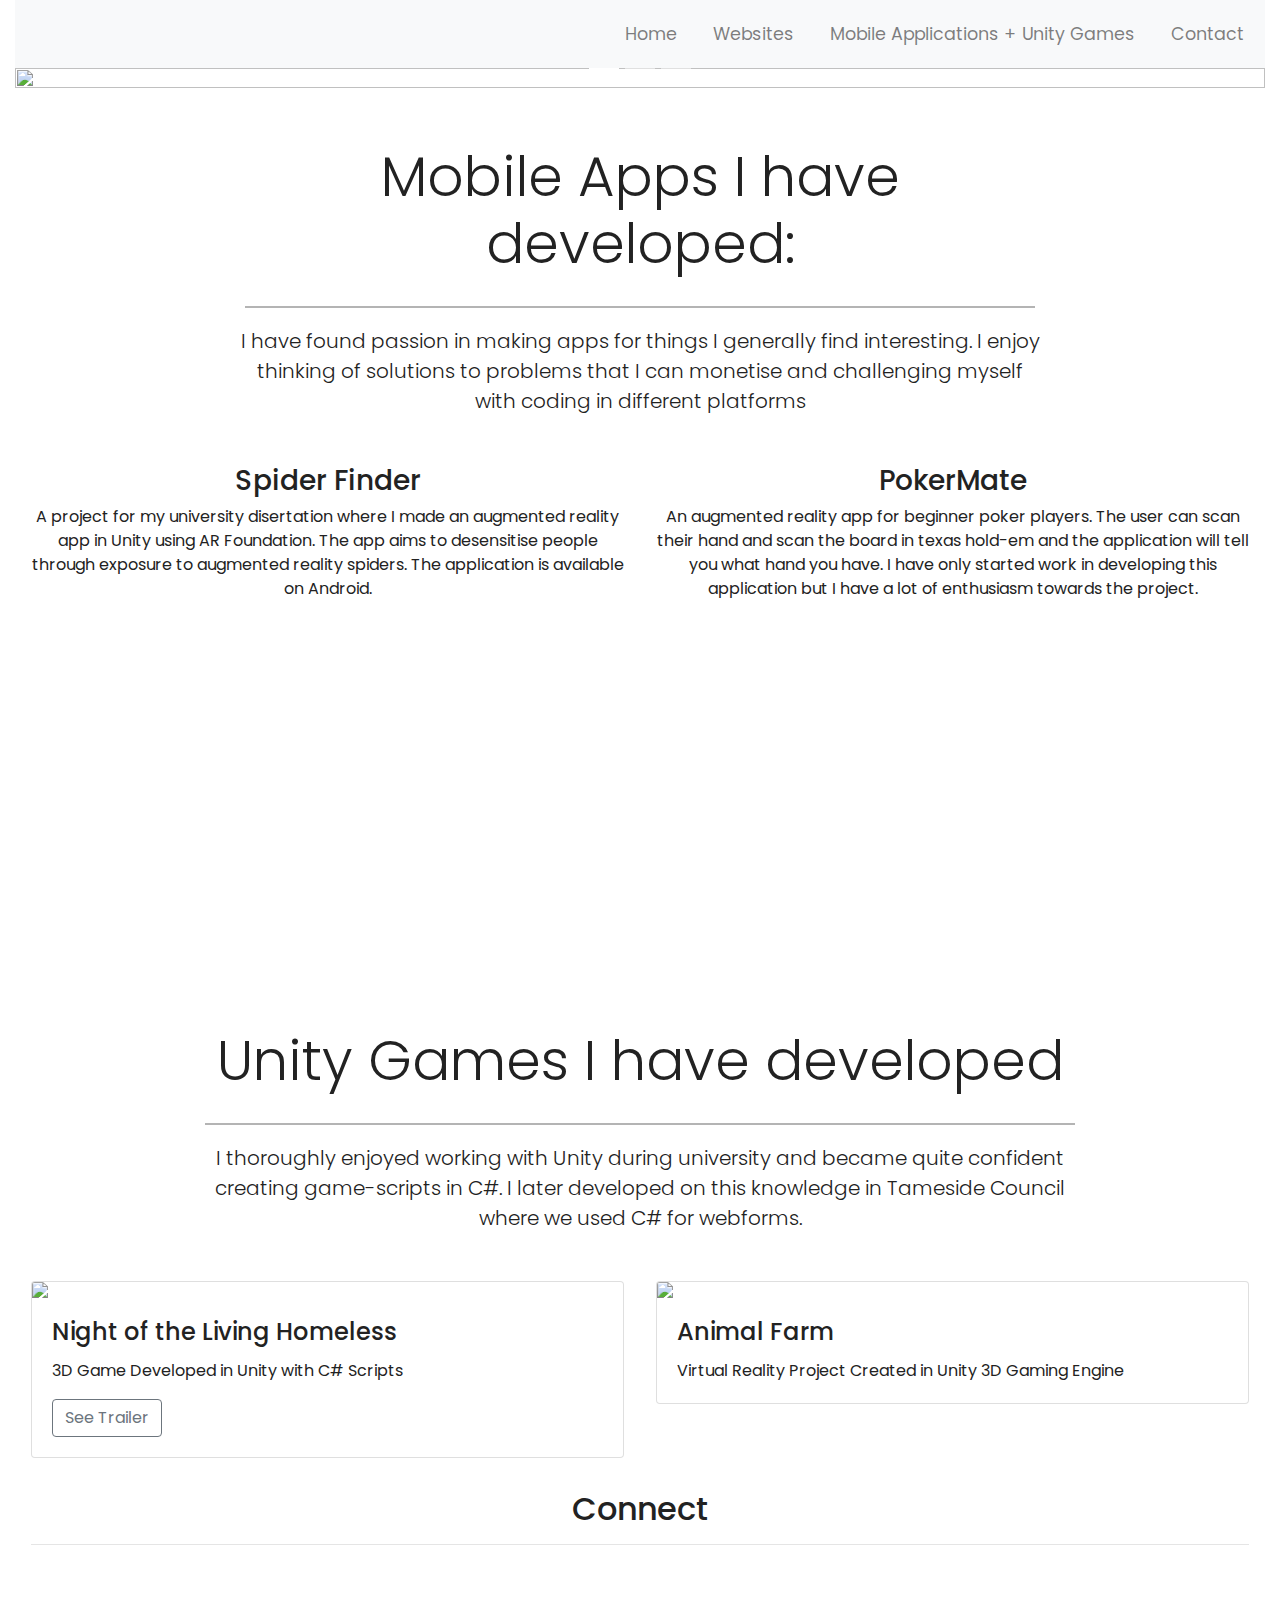
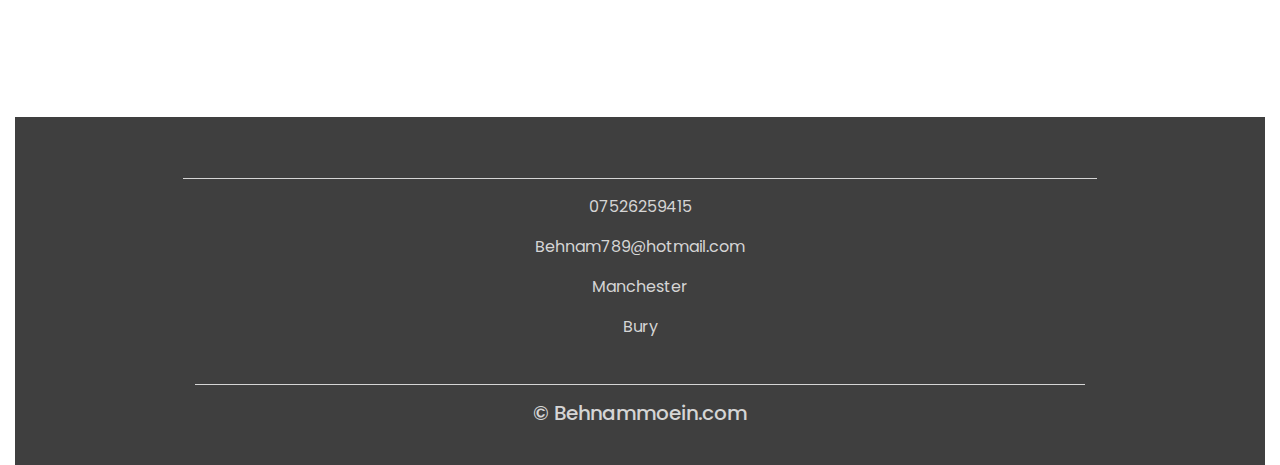
==== applications.html @ f1ceecbd "Add files via upload" ====
<!DOCTYPE html>
<html lang="en">
<head>
	<meta charset="utf-8">
	<meta name="viewport" content="width=device-width, initial-scale=1">
	<title>BehnamMoein.com</title>
	<link rel="stylesheet" href="https://maxcdn.bootstrapcdn.com/bootstrap/4.0.0/css/bootstrap.min.css">
	<script src="https://ajax.googleapis.com/ajax/libs/jquery/3.3.1/jquery.min.js"></script>
	<script src="https://cdnjs.cloudflare.com/ajax/libs/popper.js/1.12.9/umd/popper.min.js"></script>
	<script src="https://maxcdn.bootstrapcdn.com/bootstrap/4.0.0/js/bootstrap.min.js"></script>
	<script src="https://use.fontawesome.com/releases/v5.0.8/js/all.js"></script>
	<link href="style.css" rel="stylesheet">
</head>
<body>


<div class="container-fluid">
<!-- Navigation -->
	<nav class="navbar navbar-expand-md navbar-light bg-light sticky-top">
		<button class="navbar-toggler" type="button" data-toggle="collapse" data-target="#navbarResponsive">
		<span class="navbar-toggler-icon"></span>
		</button>
	<div class="collapse navbar-collapse" id="navbarResponsive">
		<ul class="navbar-nav ml-auto">
			<li class="nav-item active">
			<li class="nav-item">
				<a class="nav-link" href="index.html">Home</a>
			</li>
			<li class="nav-item">
				<a class="nav-link" href="websites.html">Websites</a>
			</li>
			<li class="nav-item">
				<a class="nav-link" href="applications.html">Mobile Applications + Unity Games</a>
			</li>
			<li class="nav-item">
				<a class="nav-link" href="contact.html">Contact</a>
			</li>
	</div>
	</nav>

<!--- Image Slider -->
<div id="slides" class="carousel slide" data-ride="carousel">
	<ul class ="carousel-indicators">
		<li data-target="#slides" data-slide-to="0" class="active"></li>
		<li data-target="#slides" data-slide-to="1"></li>
		<li data-target="#slides" data-slide-to="2"></li>
	</ul>
<div class="carousel-inner">
	<div class="carousel-item-active">
		<img src="img/pointingComputer.jpg">
		<div class="carousel-caption">
			<h1 class="display-2">BehnamMoein.Com</h1>
			<h2>Computer Science Graduate/Web-Developer/Software Engineer</h2>
			<a href='https://github.com/citywok11'><button type="button" class="btn btn-outline-light btn-lg">GitHub</button></a>
			<a href='contact.html'><button type="button" class="btn btn-primary btn-lg">Contact</button></a>

		</div>
	</div>
	<div class="carousel-item">
		<img src="img/background2.png">
	</div>
	<div class="carousel-item">
		<img src="img/background3.png">
	</div>
</div>
</div>
<!--- Portfolio Section -->
<div class="container fluid padding">
<div class="row welcome text-center">
	<div class="col-12">
		<h1 class="display-4">Mobile Apps I have developed:</h1>
	</div>
	<hr>
	<div class="col-12">
		<p class="lead">I have found passion in making apps for things I generally find interesting. I enjoy
				thinking of solutions to problems that I can monetise and challenging myself with 
				coding in different platforms</p>
	</div>
</div>
</div>

<!--- Three Column Section -->
<div class="container-fluid padding">
	<div class="row text-center padding">
		<hr>
		<div class="col-xs-12 col-sm-6 col-md-6">			
			<h3>Spider Finder</h3>
			<p>A project for my university disertation where I made an augmented reality app
					in Unity using AR Foundation. The app aims to desensitise people through exposure to augmented 
				reality spiders. The application is available on Android.
			</p>
			<iframe width="560" height="315" src="https://www.youtube.com/embed/Ma31Ii6Eh-I?start=11" frameborder="0" allow="accelerometer; autoplay; clipboard-write; encrypted-media; gyroscope; picture-in-picture" allowfullscreen></iframe>
			<br>
			<br>
		</div>
		<div class="col-xs-12 col-sm-6 col-md-6">
			<h3>PokerMate</h3>
			<p>An augmented reality app for beginner poker players. The user can scan their hand
				and scan the board in texas hold-em and the application will tell you what hand you
				have. I have only started work in developing this application but I have a lot of
				enthusiasm towards the project.
			</p>
			<!--<img src="img/Group 2.png" style="height: 50%;"--->
		</div>
	</div>
</div>



<!--- Games I have developed -->
<div class="container-fluid padding">
<div class="row welcome text-center">
	<div class="col-12">
		<h1 class="display-4">Unity Games I have developed</h1>
	</div>
	<hr>
	<div class="col-12">
		<p class="lead">I thoroughly enjoyed working with Unity during university and became quite confident creating
			game-scripts in C#. I later developed on this knowledge in Tameside Council where we used C# for webforms.
		</p>
	</div>
</div>
</div>

<!--- Cards -->
<div class="container-fluid padding">
<div class="row padding">
	<div class="col-md-6">
		<div class="card">
			<img class="card-img-top" src="img/notlh.png">
			<div class="card-body">
				<h4 class="card-title">Night of the Living Homeless</h4>
				<p class="card-text">3D Game Developed in Unity with C# Scripts</p>
				<a href="https://www.youtube.com/watch?v=xiwVKhzfjC4" class="btn btn-outline-secondary">See Trailer</a>
			</div>
		</div>
	</div>

	<div class="col-md-6">
			<div class="card">
				<img class="card-img-top" src="img/animalfarm.png">
				<div class="card-body">
					<h4 class="card-title">Animal Farm</h4>
					<p class="card-text">Virtual Reality Project Created in Unity 3D Gaming Engine</p>
				</div>
			</div>
		</div>
</div>
</div>

<div class="container-fluid padding">
	<div class="row text-center padding">
		<div class="col-12">
			<h2>Connect</h2>
			<hr>
		</div>
		<div class="col-12 social padding">
			<a href="https://www.linkedin.com/in/behnam-moein-b452a6192/"> <i class="fab fa-linkedin"></i></a>
			<a href="https://www.youtube.com/channel/UCMHXKlL7FfKdnOo1IhdoaCg?view_as=subscriber"> <i class="fab fa-youtube"></i></a>
			<a href='#'><i class="fab fa-github"></i></a>
		</div>
	</div>
</div>

<!--- Footer -->
<footer>
<div class="container-fluid padding">
	<div class="row text-center">
		<div class="col-md-12">
			<hr class="light">
				<p>07526259415</p>
				<p>Behnam789@hotmail.com</p>
				<p>Manchester</p>
				<p>Bury</p>
			</hr>
			<div class="col-12">
				<hr class="light">
				<h5>&copy; Behnammoein.com</h5>
			</div>
		</div>
	</div>
</footer>
</body>
</html>
---- style.css ----
@import url('https://fonts.googleapis.com/css?family=Poppins:400,500,700');


html, body {
  height: 100%;
  width: 100%;
  font-family: 'Poppins', sans-serif;
  color: #222; 
}
.navbar {
  padding: .8rem;
}
.navbar-nav li {
  padding-left: 20px;
}
.nav-link {
  font-size: 1.1em !important;
  color: #563d7c;
}
.form-ting {
  width: 100%;
  height: 100%;
  font-family: 'Poppins', sans-serif;
  color: #222;
  font-size: 150%;
}


.form-ting button {
  width: 100%;
  background-color: #6648b1;
  color: white;
  padding: 14px 20px;
  margin: 8px 0;
  border: none;
  border-radius: 4px;
  cursor: pointer;
}
.form-ting button:hover {
  width: 100%;
  background-color: #563d7c;
  color: white;
  padding: 14px 20px;
  margin: 8px 0;
  border: none;
  border-radius: 4px;
  cursor: pointer;
}
.carousel-inner img {
  width: 100%;
  height: 100%;
}
.carousel-caption {
  position: absolute;
  top: 40%;
  transform: translateY(-50%);
}
.carousel-caption h1 {
  font-size: 500%;
  text-transform: uppercase;
  text-shadow: 1px 1px 5px rgb(5, 4, 4);
  padding-top: 1rem;
}
.carousel-caption h2 {
  color: rgb(218, 198, 250);
  text-shadow: 5px 5px 15px rgb(5, 4, 4);
  font-weight: 500;
  
}
.carouse-caption h3 {
  font-size: 200%;
  font-weight: 500;
  padding-bottom: 1rem;
  text-shadow: 1px 1px 10px #000;
  text-transform: uppercase;

}
.carousel-caption .btn {
  font-size: 95%;
  padding: 8px 14px;
}

.btn-primary {
  background-color: #6648b1;
  border: 1px solid #563d7c;
}
.btn-primary:hover {
  background-color: #563d7c;
  border: 1px solid #563d7c;
}

.jumbotron {
  padding: 1rem;
  border-radius: 0;
  text-align: center;
}
.jumbotron h2 {
  text-align: center;
}


.welcome {
  width: 75%;
  margin: 0 auto;
  padding-top: 2rem;
}
.welcome hr {
  border-top:2px solid #b4b4b4;
  width: 95%;
  margin-top: .3rem;
  margin-bottom: .1rem;
}
.fa-code {
  color: #e54d26;

}
.fa-bold {
  color: #563d7c;
}
.fa-css3 {
  color: #2163af;
}
.fa-code, .fa-bold, .fa-css3 {
  font-size: 4em;
  margin: 1rem;
}

.col-xs-12 col-sm-12 col-md-9 col-lg-9 col-xl-10 h2 {
  padding-top: 10rem; 
  text-align: center;
}
.social a {
  font-size: 4.5em;
  padding: 3rem;
}
.fa-facebook {
  color: #3b5998;
}
.fa-twitter {
  color: #00aced;
}
.fa-google-plus-g {
  color: #dd4b39;
}
.fa-instagram {
  color: #517fa4;
}
.fa-youtube {
  color: #bb0000;
}
.fa-facebook:hover,
.fa-twitter:hover,
.fa-google-plus-g:hover,
.fa-instagram:hover,
.fa-youtube:hover {
  color: #d5d5d5;
}
footer {
  background-color: #3f3f3f;
  color: #d5d5d5;
  padding-top: 2rem;
}
hr.light {
  border-top: 1px solid #d5d5d5;
  width: 75%;
  margin-top: .8rem;
  margin-bottom: 1rem;
}
footer a {
  color: #d5d5d5;
}
hr.light-100 {
  border-top: 1px solid #d5d5d5;
  width: 100%;
  margin-top: .8rem;
  margin-bottom: 1rem;
}

/*---Media Queries --*/
@media (max-width: 992px) {
.social a {
  font-size: 4em;
  padding: 2rem;
}
.jumbotron h2 {
  text-align: center;
}
}
@media (max-width: 768px) {
  .carousel-caption {
    top: 45%;
}
.carousel-caption h1 {
  font-size: 350%;
}
.carousel-caption h2 {
  font-size: 140%;
  font-weight: 400;
  padding-bottom: .2rem;
}
.carouse-caption h3 {
  font-size: 140%;
  font-weight: 400;
  padding-bottom: .2rem;
}
.carousel-caption .btn {
  font-size: 95%;
  padding: 8px 14px;
}
.display-4 {
  font-size: 200%;
}
.social a {
  font-size: 2.5em;
  padding: 1.2rem;
}
.jumbotron h2 {
  text-align: center;
}
}
@media (max-width: 576px) {
  .carousel-caption {
    top: 40%;
}
.carousel-caption h1 {
  font-size: 250%;
}
.carousel-caption h2 {
  font-size: 110%;
}
.carouse-caption h3 {
  font-size: 110%;
  
}
.carousel-caption .btn {
  font-size: 90%;
  padding: 4px 8px;

}
.display-4 {
  font-size: 160%;
}
.social a {
  font-size: 2em;
  padding: .7rem;
}
}

/*---Firefox Bug Fix --*/
.carousel-item {
  transition: -webkit-transform 0.5s ease;
  transition: transform 0.5s ease;
  transition: transform 0.5s ease, -webkit-transform 0.5s ease;
  -webkit-backface-visibility: visible;
  backface-visibility: visible;
}
/*--- Fixed Background Image --*/
figure {
  position: relative;
  width: 100%;
  height: 60%;
  margin: 0!important;
}
.fixed-wrap {
  clip: rect(0, auto, auto, 0);
  position: absolute;
  top: 0;
  left: 0;
  width: 100%;
  height: 100%;
}
#fixed {
  background-image: url('img/mac.png');
  position: fixed;
  display: block;
  top: 0;
  left: 0;
  width: 100%;
  height: 100%;
  background-size: cover;
  background-position: center center;
  -webkit-transform: translateZ(0);
          transform: translateZ(0);
  will-change: transform;
}
/*--- Bootstrap Padding Fix --*/
[class*="col-"] {
    padding: 1rem;
}





/*
Extra small (xs) devices (portrait phones, less than 576px)
No media query since this is the default in Bootstrap

Small (sm) devices (landscape phones, 576px and up)
@media (min-width: 576px) { ... }

Medium (md) devices (tablets, 768px and up)
@media (min-width: 768px) { ... }

Large (lg) devices (desktops, 992px and up)
@media (min-width: 992px) { ... }

Extra (xl) large devices (large desktops, 1200px and up)
@media (min-width: 1200px) { ... }
*/
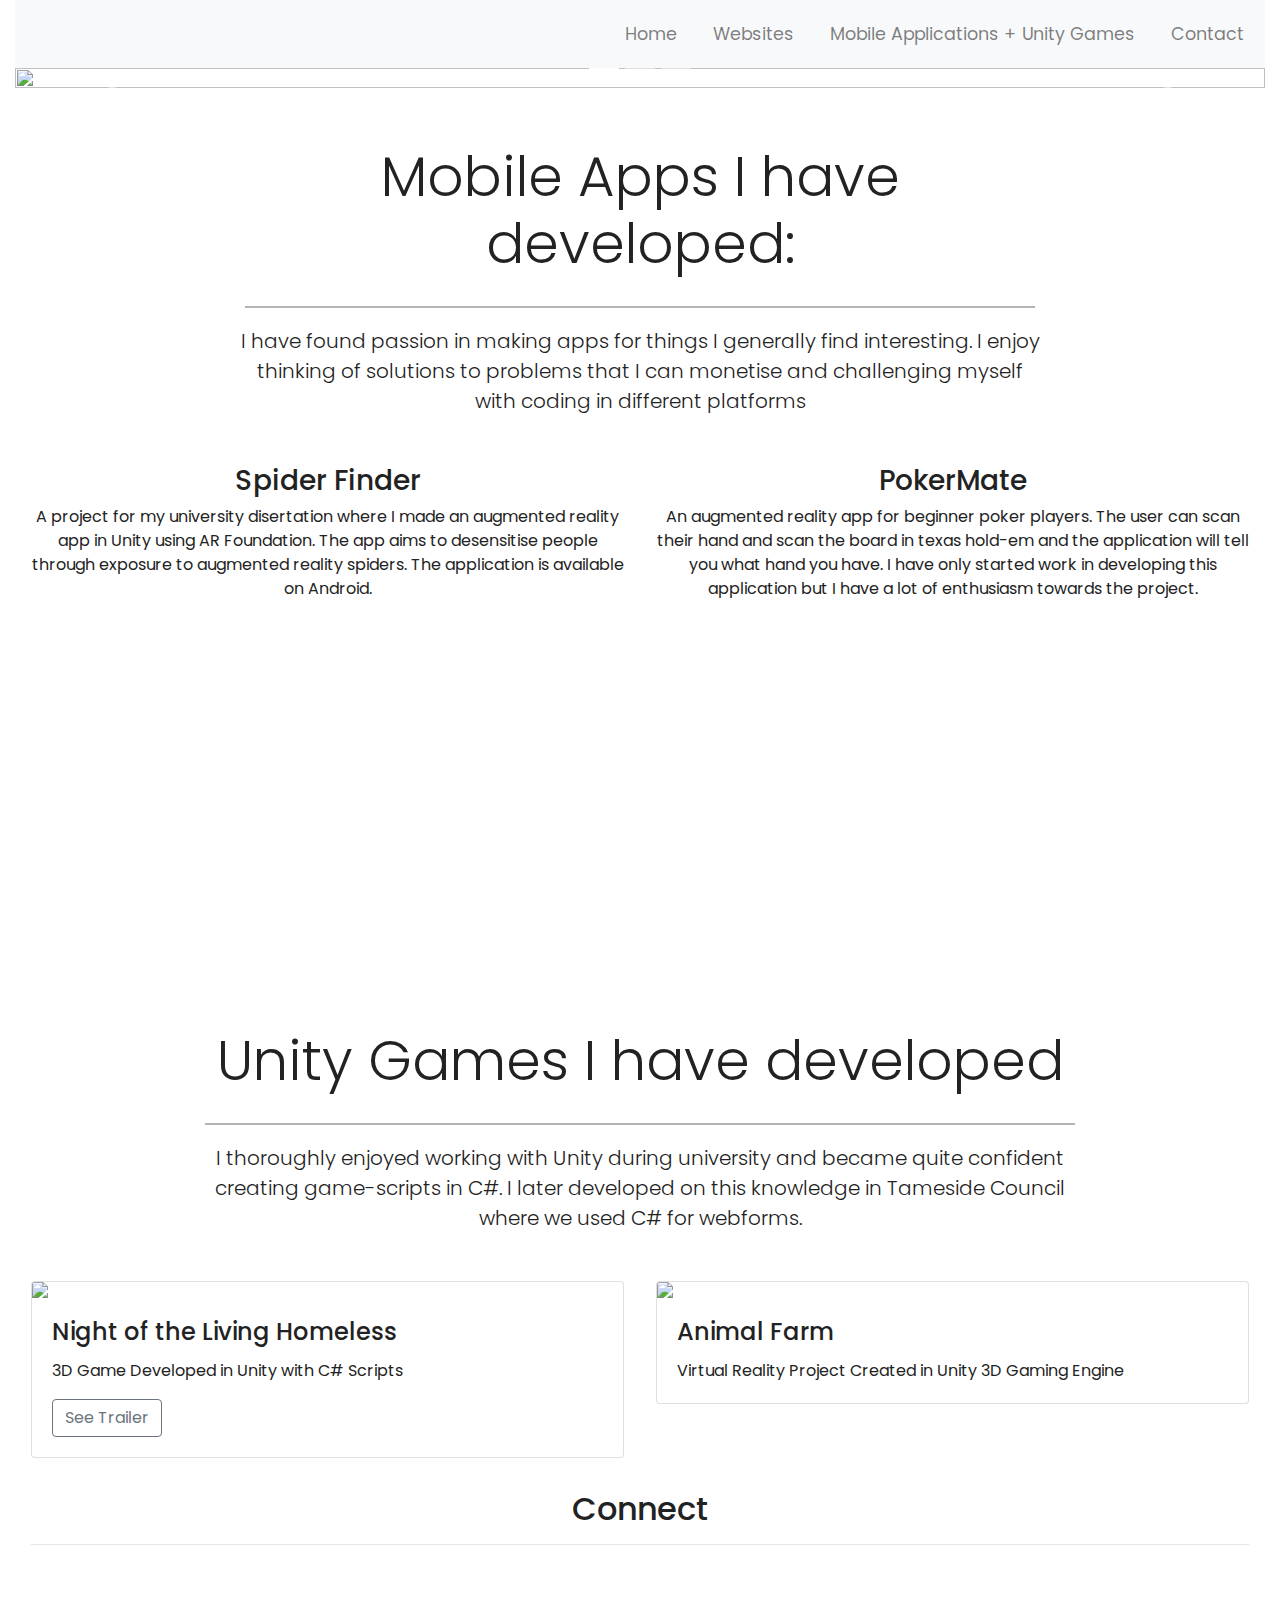
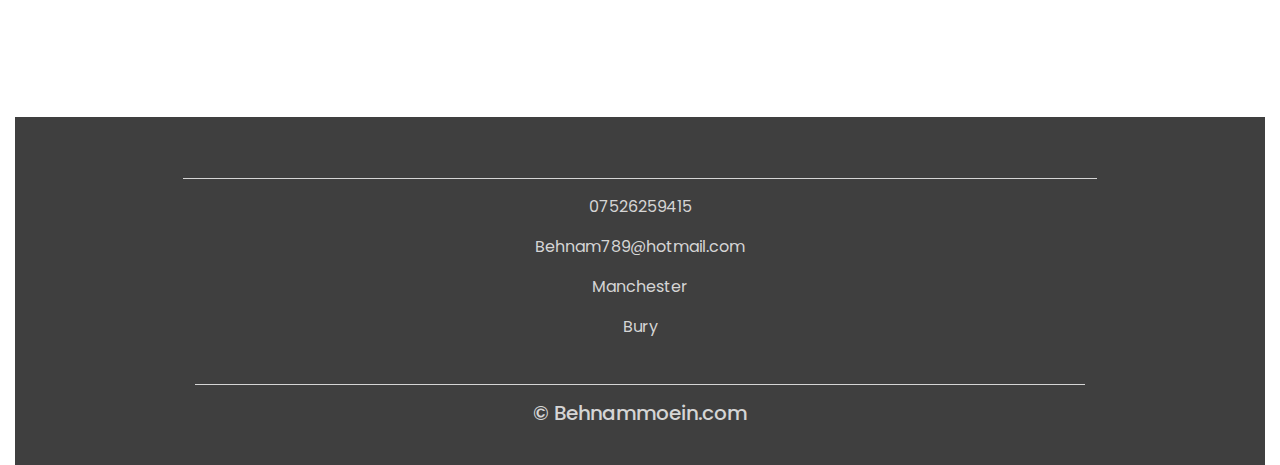
==== commit edae5e24: "Add files via upload" ====
--- a/applications.html
+++ b/applications.html
@@ -40,29 +40,45 @@
 
 <!--- Image Slider -->
 <div id="slides" class="carousel slide" data-ride="carousel">
-	<ul class ="carousel-indicators">
+	<ol class ="carousel-indicators">
 		<li data-target="#slides" data-slide-to="0" class="active"></li>
 		<li data-target="#slides" data-slide-to="1"></li>
 		<li data-target="#slides" data-slide-to="2"></li>
-	</ul>
+	</ol>
 <div class="carousel-inner">
-	<div class="carousel-item-active">
+	<div class="carousel-item active">
 		<img src="img/pointingComputer.jpg">
 		<div class="carousel-caption">
 			<h1 class="display-2">BehnamMoein.Com</h1>
 			<h2>Computer Science Graduate/Web-Developer/Software Engineer</h2>
 			<a href='https://github.com/citywok11'><button type="button" class="btn btn-outline-light btn-lg">GitHub</button></a>
 			<a href='contact.html'><button type="button" class="btn btn-primary btn-lg">Contact</button></a>
-
 		</div>
 	</div>
 	<div class="carousel-item">
-		<img src="img/background2.png">
+		<img src="img/background1.jpg">
+		<div class="carousel-caption">
+			<h1 class="display-2">BehnamMoein.Com</h1>
+			<a href='https://github.com/citywok11'><button type="button" class="btn btn-outline-light btn-lg">GitHub</button></a>
+			<a href='contact.html'><button type="button" class="btn btn-primary btn-lg">Contact</button></a>
+		</div>
 	</div>
 	<div class="carousel-item">
-		<img src="img/background3.png">
-	</div>
-</div>
+		<img src="img/background2.jpg">
+		<div class="carousel-caption">
+			<h1 class="display-2">BehnamMoein.Com</h1>
+			<a href='https://github.com/citywok11'><button type="button" class="btn btn-outline-light btn-lg">GitHub</button></a>
+			<a href='contact.html'><button type="button" class="btn btn-primary btn-lg">Contact</button></a>
+		</div>
+	</div>
+</div>
+  <!-- Left and right controls -->
+  <a class="carousel-control-prev" href="#slides" data-slide="prev">
+    <span class="carousel-control-prev-icon"></span>
+  </a>
+  <a class="carousel-control-next" href="#slides" data-slide="next">
+    <span class="carousel-control-next-icon"></span>
+  </a>
 </div>
 <!--- Portfolio Section -->
 <div class="container fluid padding">
--- a/style.css
+++ b/style.css
@@ -62,10 +62,9 @@
   padding-top: 1rem;
 }
 .carousel-caption h2 {
-  color: rgb(218, 198, 250);
-  text-shadow: 5px 5px 15px rgb(5, 4, 4);
-  font-weight: 500;
-  
+  color: lightblue;
+  text-shadow: 15px 15px 15px rgb(1,1,1);
+  font-weight: 500;  
 }
 .carouse-caption h3 {
   font-size: 200%;
@@ -73,6 +72,7 @@
   padding-bottom: 1rem;
   text-shadow: 1px 1px 10px #000;
   text-transform: uppercase;
+  color: rgb(1,1,1);
 
 }
 .carousel-caption .btn {
@@ -185,13 +185,16 @@
 .jumbotron h2 {
   text-align: center;
 }
+.carousel-caption h1 {
+  font-size: 250%;
+}
 }
 @media (max-width: 768px) {
   .carousel-caption {
     top: 45%;
 }
 .carousel-caption h1 {
-  font-size: 350%;
+  font-size: 250%;
 }
 .carousel-caption h2 {
   font-size: 140%;
@@ -223,7 +226,7 @@
     top: 40%;
 }
 .carousel-caption h1 {
-  font-size: 250%;
+  font-size: 200%;
 }
 .carousel-caption h2 {
   font-size: 110%;
